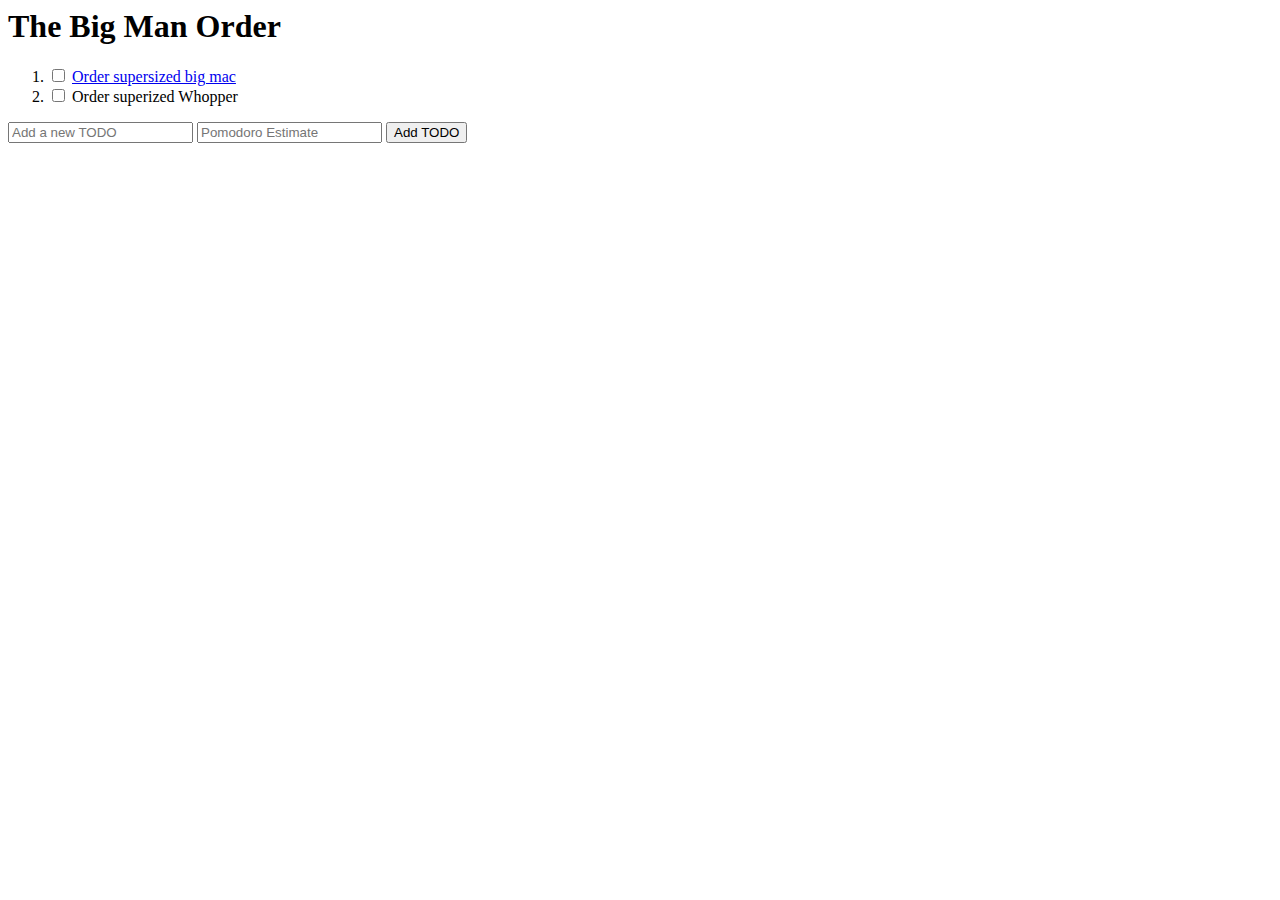
==== index.html @ 06835387 "<a href Order HTML" ====
<html>
    <head>
    <title> TODO app </title>
    </head>
    <body>
        <h1>The Big Man Order</h1>
        <p>
            <ol>
        <li>
            <input type="checkbox">
             <a href="show.html">Order supersized big mac</a></li>
        <li>
            <input type="checkbox">
            Order superized Whopper</li>
            </ol>
            <input type="text" placeholder="Add a new TODO">
            <input type="number" placeholder="Pomodoro Estimate">
            <input type="submit" value="Add TODO">
        </p>
    </body>
</html>
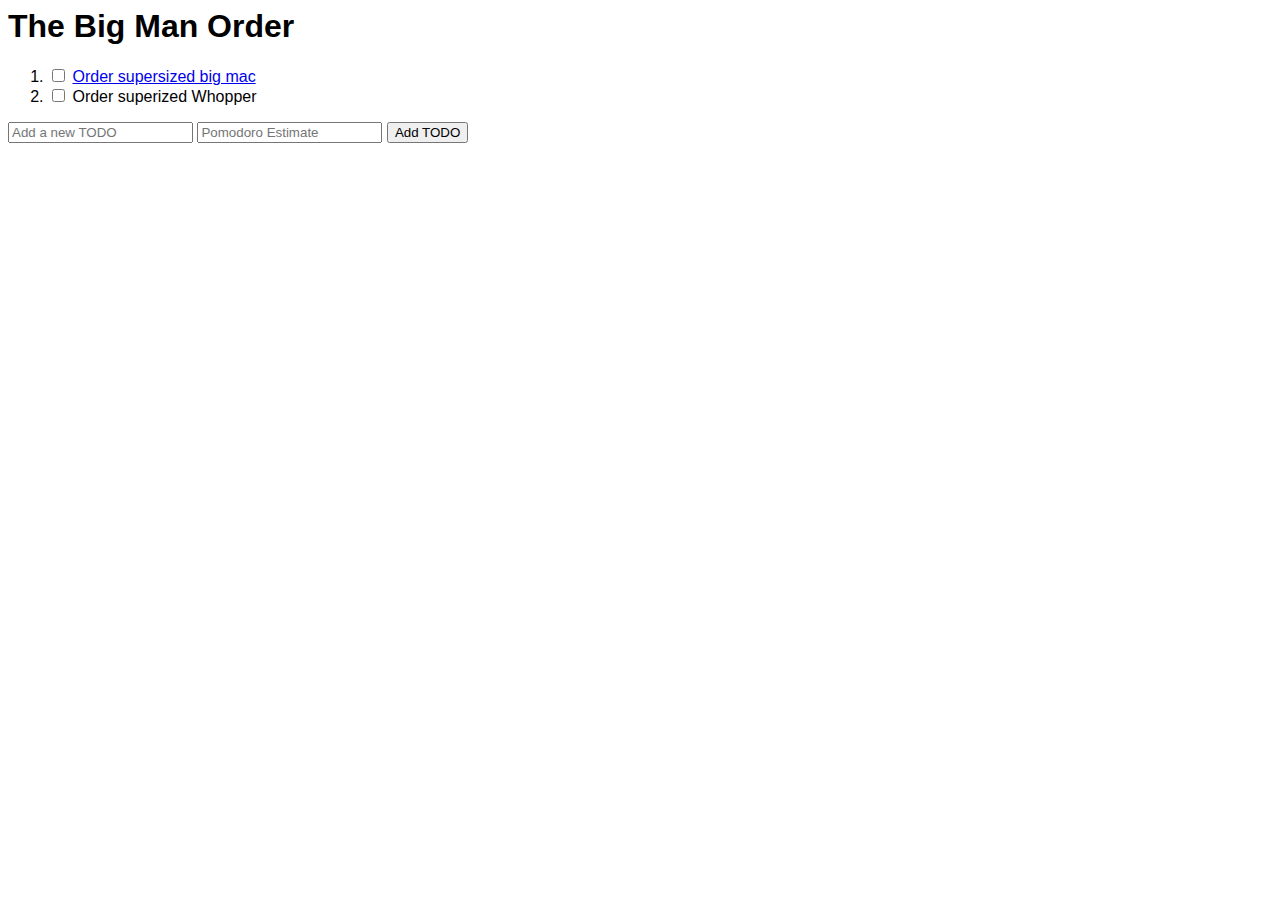
==== commit 80d9cc5f: "Changing Fonts" ====
--- a/index.html
+++ b/index.html
@@ -1,6 +1,7 @@
 <html>
     <head>
     <title> TODO app </title>
+    <link rel="stylesheet" href="index.css">
     </head>
     <body>
         <h1>The Big Man Order</h1>
--- a/index.css
+++ b/index.css
@@ -0,0 +1,3 @@
+html{
+    font-family: sans-serif;
+}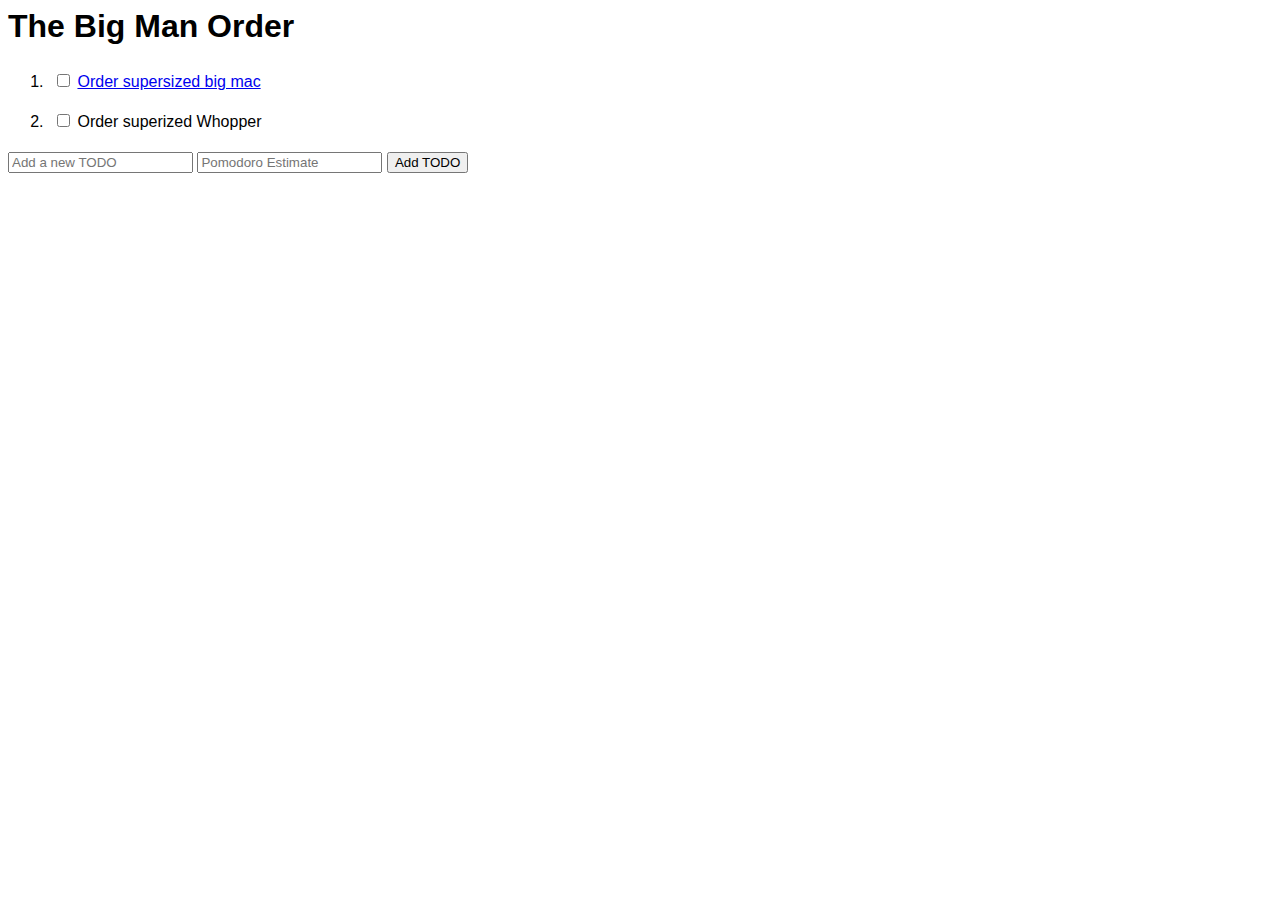
==== commit 37c8573e: "Padding" ====
--- a/index.html
+++ b/index.html
@@ -19,4 +19,4 @@
             <input type="submit" value="Add TODO">
         </p>
     </body>
-</html>+</html> --- a/index.css
+++ b/index.css
@@ -1,3 +1,8 @@
 html{
     font-family: sans-serif;
+}
+
+li{
+    padding: 5px;
+    margin-bottom: 10px;
 }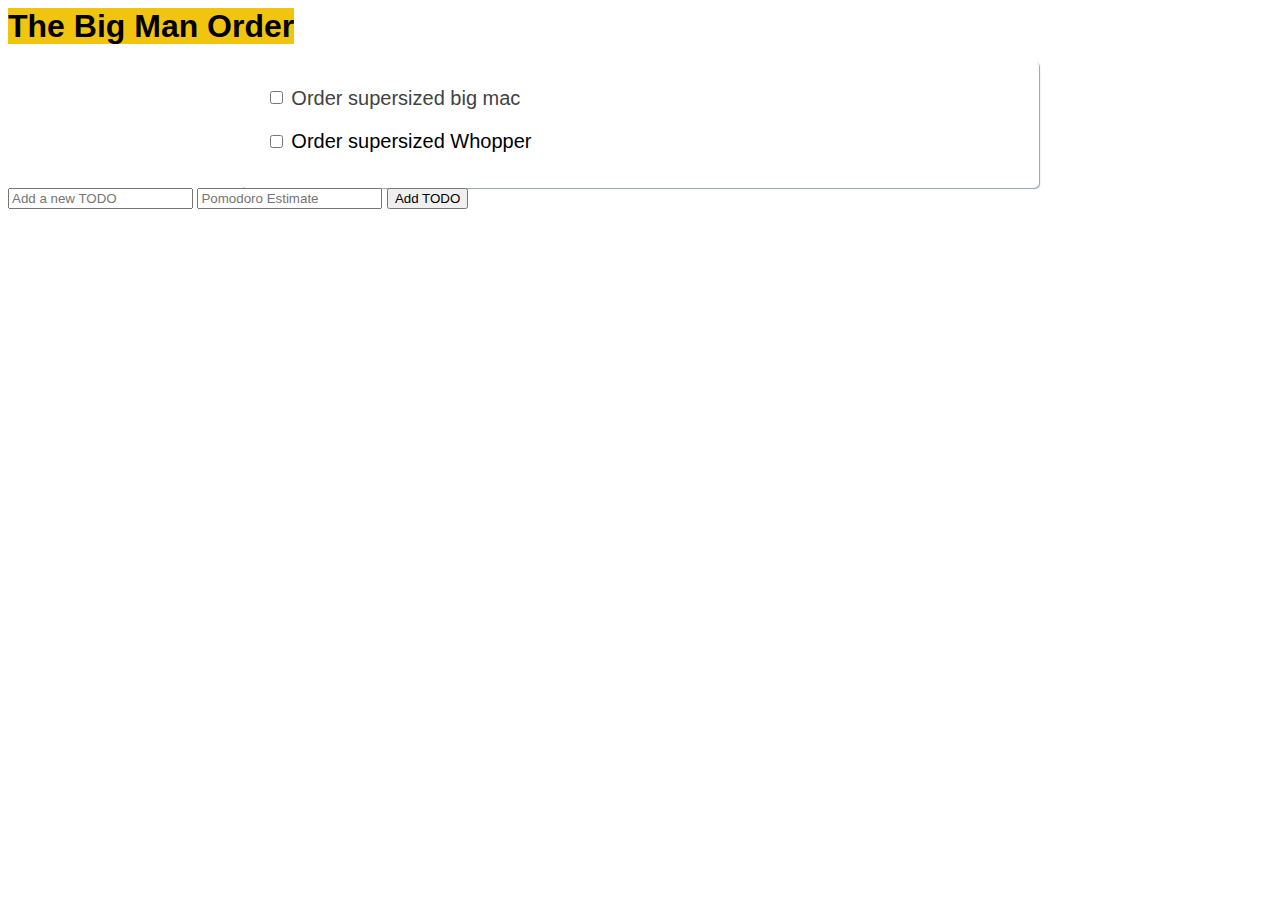
==== commit e2cb16d8: "Adding Colors" ====
--- a/index.html
+++ b/index.html
@@ -12,7 +12,7 @@
              <a href="show.html">Order supersized big mac</a></li>
         <li>
             <input type="checkbox">
-            Order superized Whopper</li>
+            Order supersized Whopper</li>
             </ol>
             <input type="text" placeholder="Add a new TODO">
             <input type="number" placeholder="Pomodoro Estimate">
--- a/index.css
+++ b/index.css
@@ -2,7 +2,37 @@
     font-family: sans-serif;
 }
 
+h1{
+    display: inline;
+    vertical-align: middle;
+    font-size: 32px;
+    margin: 20px 0px;
+    background-color: #f1c40f;
+}
+
+ol{
+    list-style: none;
+    font-size: 20px;
+    background-color: #fff;
+    padding: 20px;
+    width: 60%;
+    margin: 0 auto;
+    border-radius: 5px;
+    box-shadow: 1px 1px 1px #90a4ae;
+}
+
 li{
+    margin-bottom: 10px;
     padding: 5px;
-    margin-bottom: 10px;
+}
+
+li:hover{
+    background-color: #e1f5fe;
+    border-radius: 3px;
+}
+
+a{
+    text-decoration: none;
+    color: #424242;
+    vertical-align: middle;
 }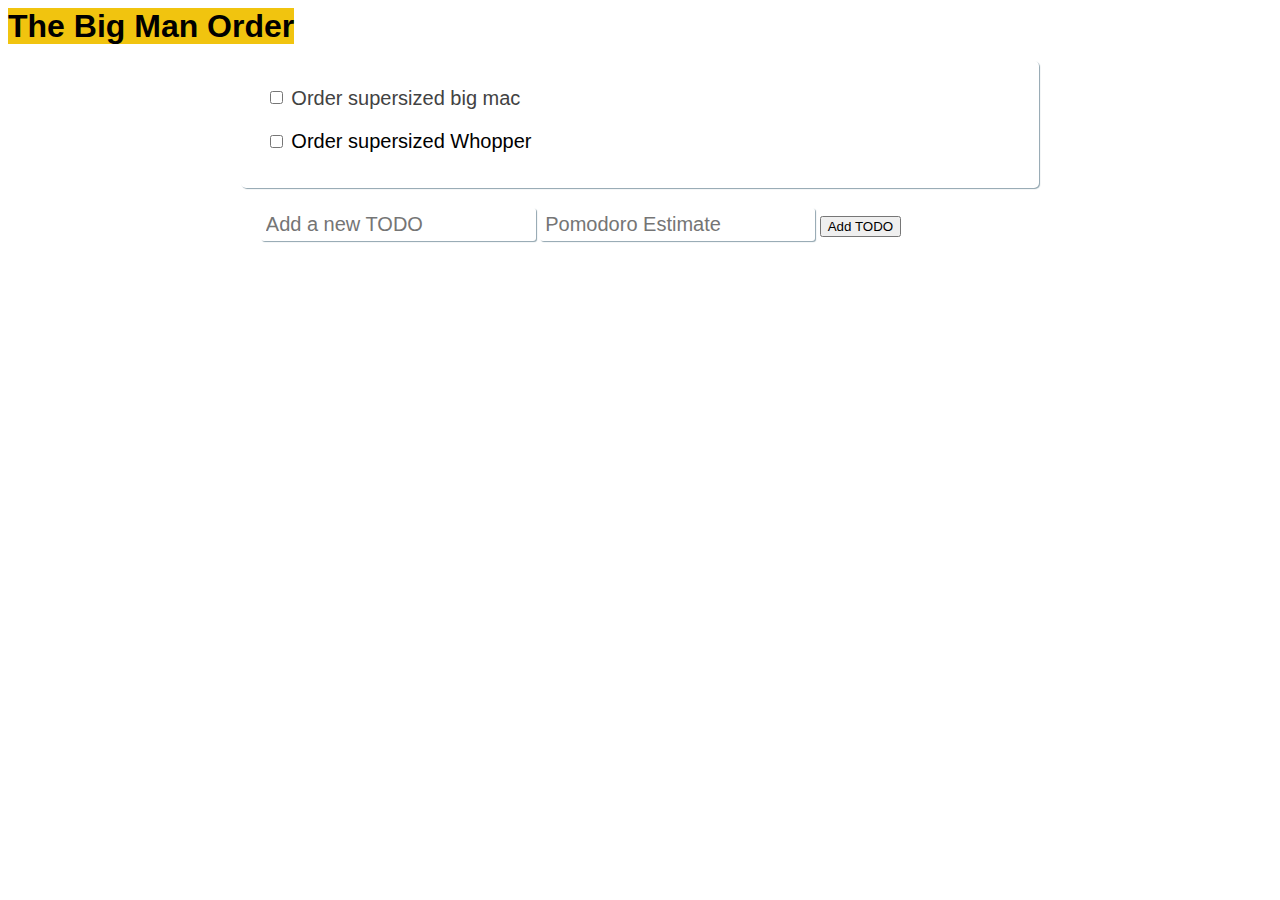
==== commit b2b2ad8c: "Adding Div" ====
--- a/index.html
+++ b/index.html
@@ -14,9 +14,11 @@
             <input type="checkbox">
             Order supersized Whopper</li>
             </ol>
-            <input type="text" placeholder="Add a new TODO">
-            <input type="number" placeholder="Pomodoro Estimate">
-            <input type="submit" value="Add TODO">
+            <div>
+                <input type="text" placeholder="Add a new TODO">
+                <input type="number" placeholder="Pomodoro Estimate">
+                <input type="submit" value="Add TODO">
+            </div>
         </p>
     </body>
 </html> --- a/index.css
+++ b/index.css
@@ -35,4 +35,19 @@
     text-decoration: none;
     color: #424242;
     vertical-align: middle;
+}
+
+input[type="text"], input[type="number"]{
+    font-size: 20px;
+    background-color: #fff;
+    outline: none;
+    border-style:none;
+    padding: 5px;
+    border-radius: 3px;
+    box-shadow: 1px 1px 1px #90a4ae;
+}
+
+div{
+    width: 60%;
+    margin: 20px auto 0px auto;
 }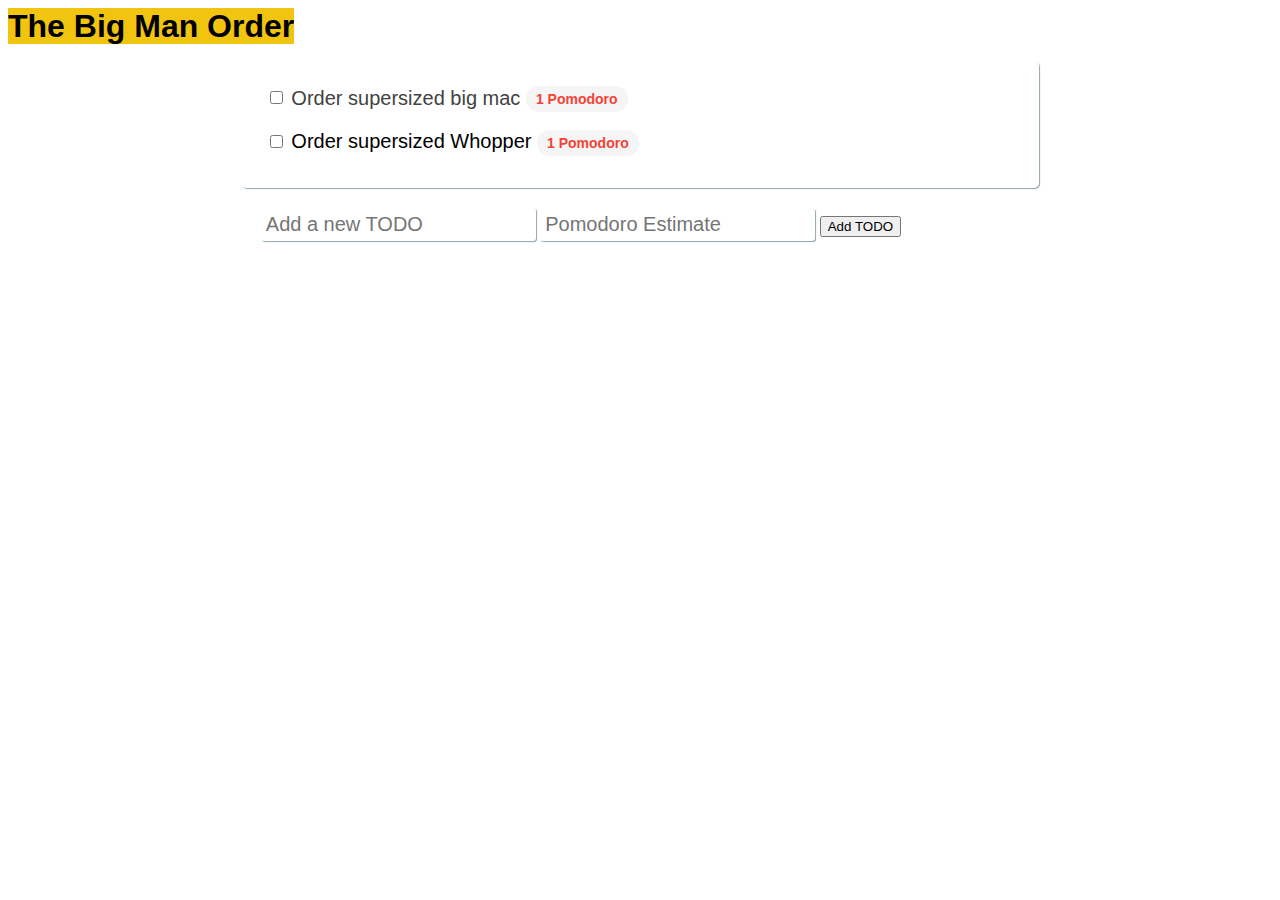
==== commit 7cce3439: "Adding Estimate" ====
--- a/index.html
+++ b/index.html
@@ -9,16 +9,24 @@
             <ol>
         <li>
             <input type="checkbox">
-             <a href="show.html">Order supersized big mac</a></li>
+             <a href="show.html">Order supersized big mac</a>
+             <span class="pomodoro-estimate">
+                1 Pomodoro
+            </span>
+             </li>
         <li>
             <input type="checkbox">
-            Order supersized Whopper</li>
+            Order supersized Whopper
+            <span class="pomodoro-estimate">
+                1 Pomodoro
+             </span>
+             </li>
             </ol>
             <div>
                 <input type="text" placeholder="Add a new TODO">
                 <input type="number" placeholder="Pomodoro Estimate">
                 <input type="submit" value="Add TODO">
-            </div>
+            </div> 
         </p>
     </body>
 </html> --- a/index.css
+++ b/index.css
@@ -50,4 +50,13 @@
 div{
     width: 60%;
     margin: 20px auto 0px auto;
+}
+
+.pomodoro-estimate{
+    font-weight: bold;
+    color: #f44336;
+    background-color: #f5f5f5;
+    border-radius: 50px;
+    font-size: 14px;
+    padding: 5px 10px 5px 10px;
 }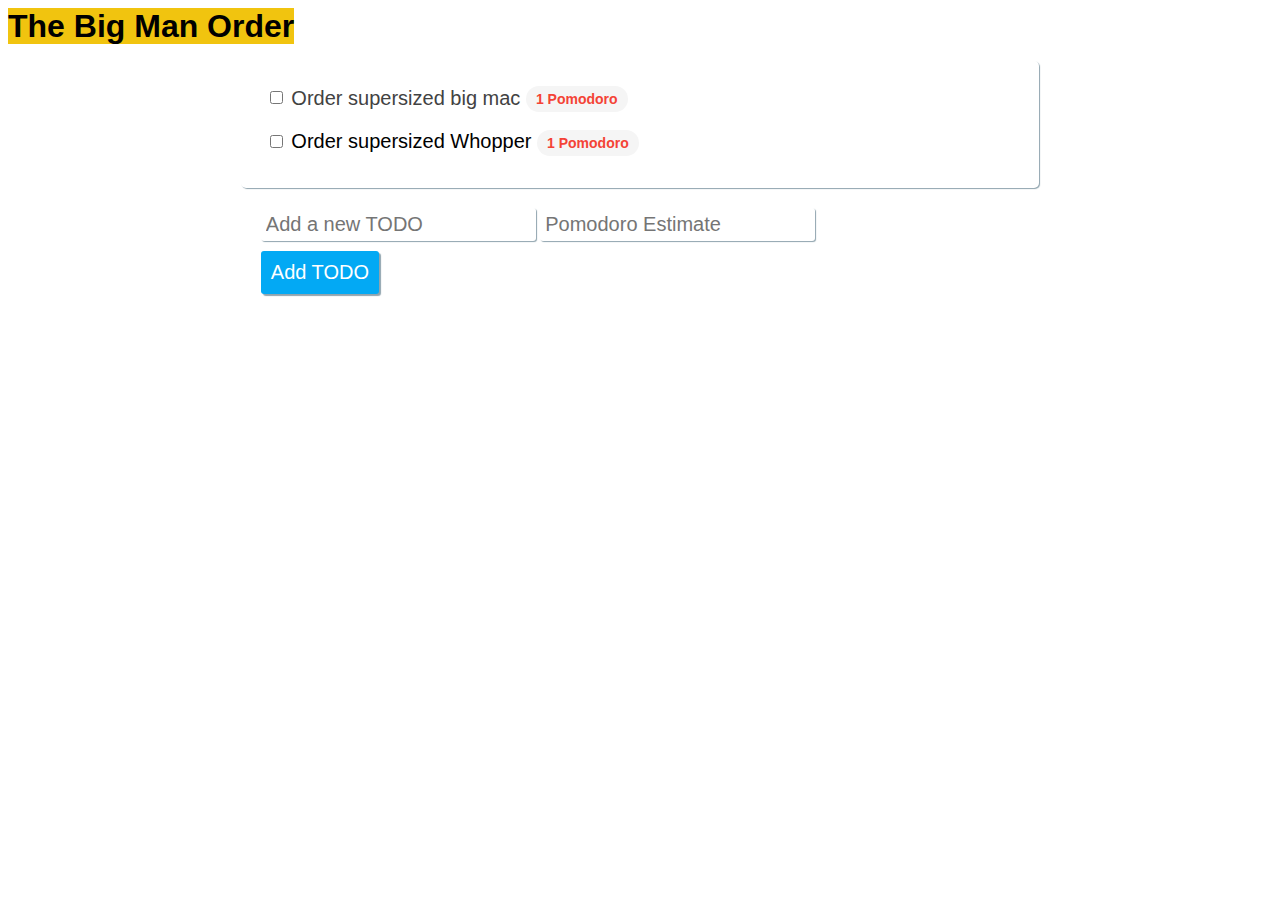
==== commit 749eba03: "Styling TODO Button" ====
--- a/index.html
+++ b/index.html
@@ -25,7 +25,7 @@
             <div>
                 <input type="text" placeholder="Add a new TODO">
                 <input type="number" placeholder="Pomodoro Estimate">
-                <input type="submit" value="Add TODO">
+                <input id="add-new-todo-button" type="submit" value="Add TODO">
             </div> 
         </p>
     </body>
--- a/index.css
+++ b/index.css
@@ -59,4 +59,22 @@
     border-radius: 50px;
     font-size: 14px;
     padding: 5px 10px 5px 10px;
+}
+
+#add-new-todo-button{
+    font-size: 20px;
+    text-align: center;
+    color: #FFF;
+    outline: none;
+    border-style:none;
+    padding:10px;
+    border-radius:3px;
+    box-shadow: 2px 2px 1px #90a4ae;
+    display: block;
+    background-color: #03a9f4;
+    margin-top: 10px;
+}
+
+#add-new-todo-button:active{
+    box-shadow: 1px 1px 1px #90a4ae;
 }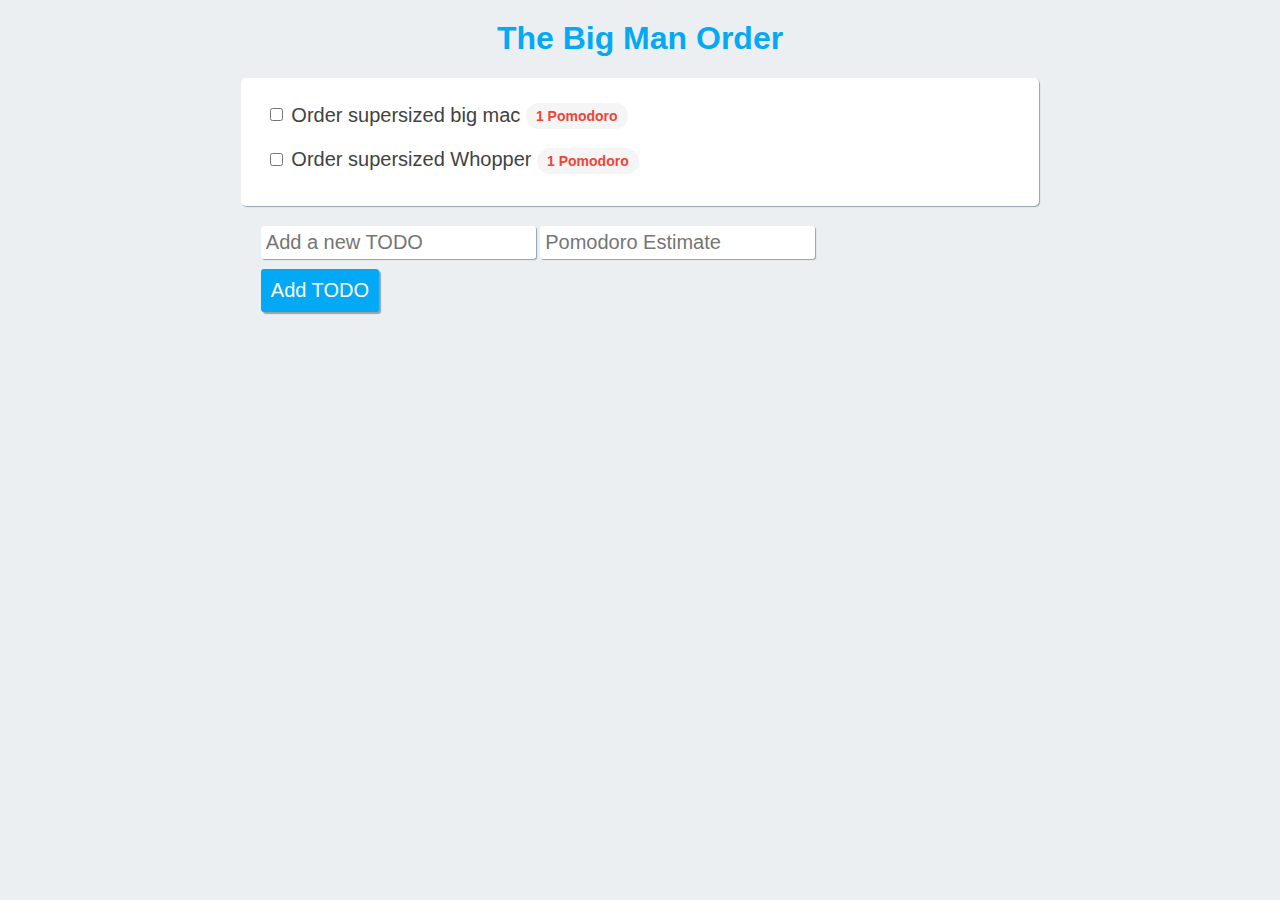
==== commit 304502a3: "Checkbox Crossing Out" ====
--- a/index.html
+++ b/index.html
@@ -1,7 +1,9 @@
 <html>
     <head>
     <title> TODO app </title>
-    <link rel="stylesheet" href="index.css">
+    <link rel="stylesheet" href="index.1.css" type="text/css"/>
+    <script src="https://ajax.googleapis.com/ajax/libs/jquery/3.2.1/jquery.min.js"></script>
+    <script type="text/javascript" src="index.js"></script>
     </head>
     <body>
         <h1>The Big Man Order</h1>
@@ -22,9 +24,9 @@
              </span>
              </li>
             </ol>
-            <div>
-                <input type="text" placeholder="Add a new TODO">
-                <input type="number" placeholder="Pomodoro Estimate">
+            <div id="new-todo-block">
+                <input id="new-todo-description" type="text" placeholder="Add a new TODO">
+                <input id="new-todo-description" type="number" placeholder="Pomodoro Estimate">
                 <input id="add-new-todo-button" type="submit" value="Add TODO">
             </div> 
         </p>
--- a/index.1.css
+++ b/index.1.css
@@ -0,0 +1,84 @@
+ol{
+    list-style: none;
+    font-size: 20px;
+    background-color: #fff;
+    padding: 20px;
+    width: 60%;
+    margin: 0 auto;
+    border-radius: 5px;
+    box-shadow: 1px 1px 1px #90a4ae;
+}
+
+li{
+    margin-bottom: 10px;
+    padding: 5px;
+}
+
+li:hover{
+    background-color: #e1f5fe;
+    border-radius: 3px;
+}
+
+a{
+    text-decoration: none;
+    color: #424242;
+    vertical-align: middle;
+}
+
+input[type="text"], input[type="number"]{
+    font-size: 20px;
+    background-color: #fff;
+    outline: none;
+    border-style:none;
+    padding: 5px;
+    border-radius: 3px;
+    box-shadow: 1px 1px 1px #90a4ae;
+}
+
+div{
+    width: 60%;
+    margin: 20px auto 0px auto;
+}
+
+.pomodoro-estimate{
+    font-weight: bold;
+    color: #f44336;
+    background-color: #f5f5f5;
+    border-radius: 50px;
+    font-size: 14px;
+    padding: 5px 10px 5px 10px;
+}
+
+#add-new-todo-button{
+    font-size: 20px;
+    text-align: center;
+    color: #FFF;
+    outline: none;
+    border-style:none;
+    padding:10px;
+    border-radius:3px;
+    box-shadow: 2px 2px 1px #90a4ae;
+    display: block;
+    background-color: #03a9f4;
+    margin-top: 10px;
+}
+
+#add-new-todo-button:active{
+    box-shadow: 1px 1px 1px #90a4ae;
+}
+
+body{ 
+    color: #424242;
+    background-color: #eceff1;
+    font-family: sans-serif;
+}
+
+h1{
+    color: #03a9f4;
+    text-align: center;
+    margin-top: 20;
+}
+
+.completed-todo{
+ text-decoration: line-through;
+}